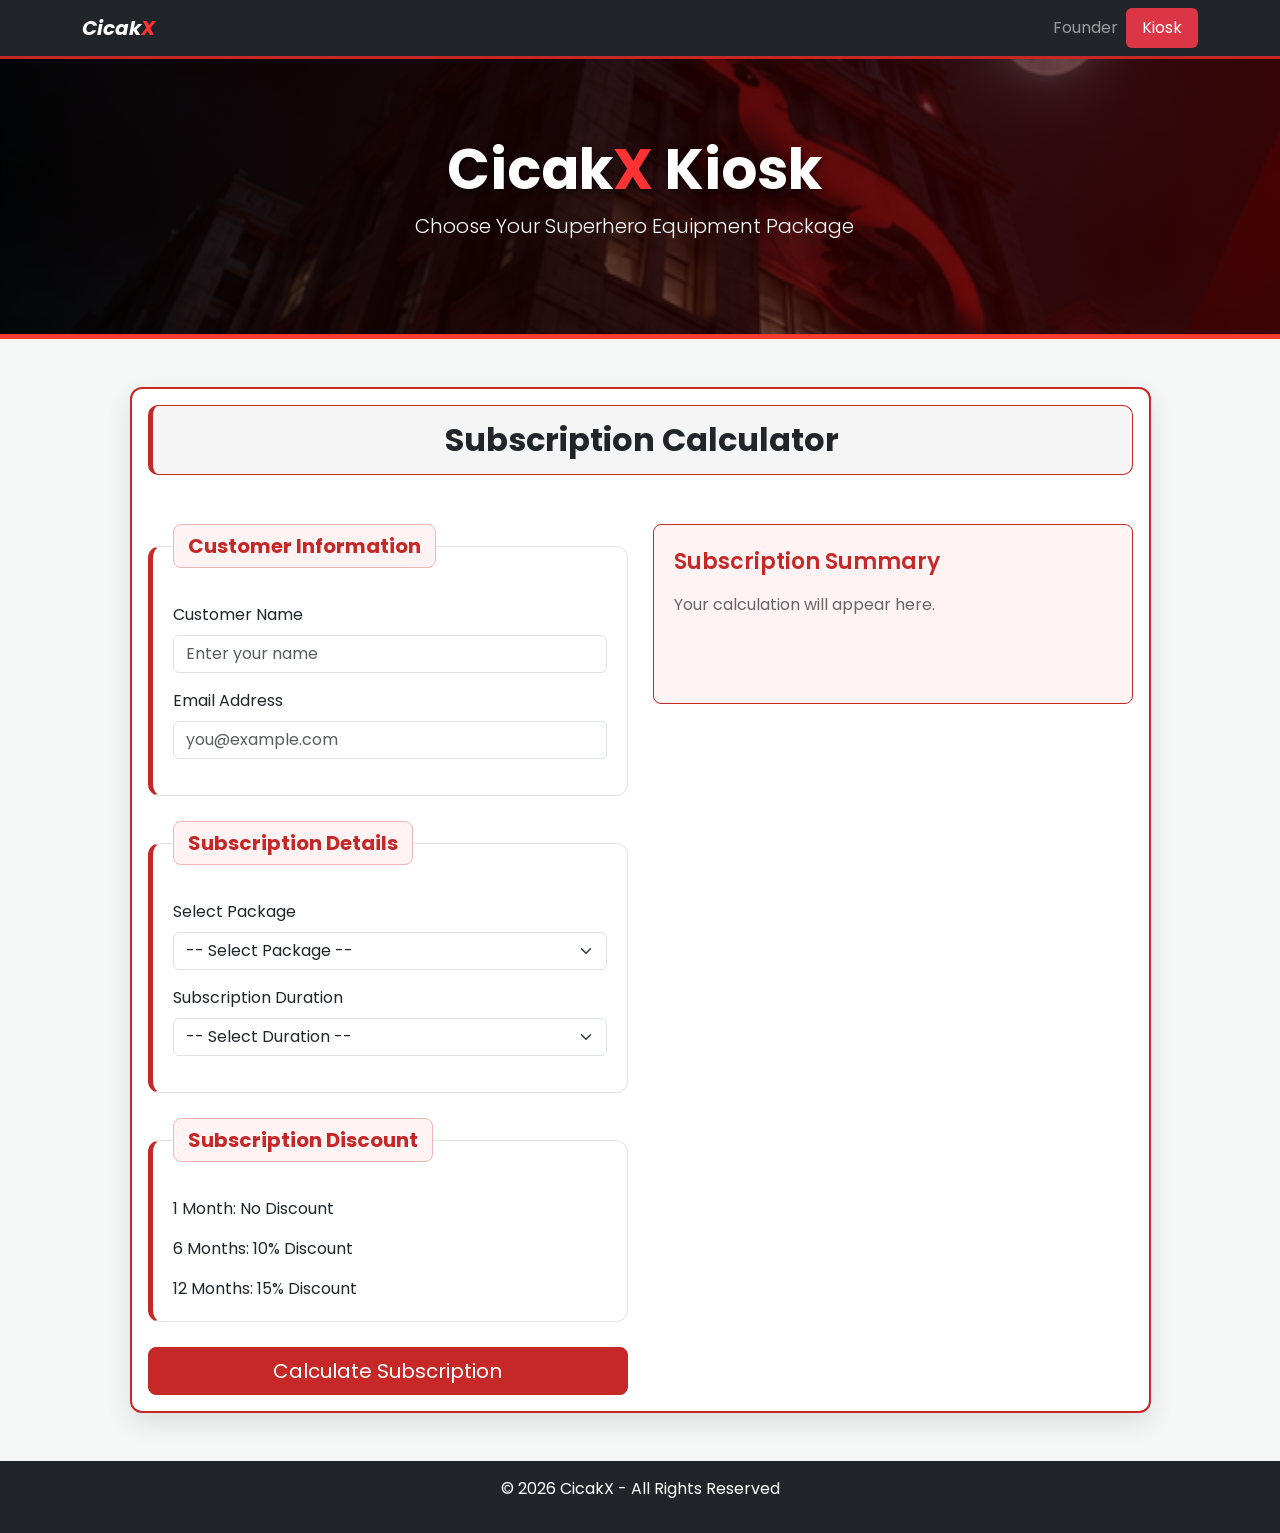
==== kiosk.html @ cbe562b1 "Add files via upload" ====
<!DOCTYPE html>
<html lang="en">
<head>
    <meta charset="UTF-8">
    <meta name="viewport" content="width=device-width, initial-scale=1.0">
    <title>CicakX - Kiosk</title>

    <!-- Bootstrap CSS CDN -->
    <link href="https://cdn.jsdelivr.net/npm/bootstrap@5.3.3/dist/css/bootstrap.min.css" rel="stylesheet">

    <!-- Custom CSS -->
    <link rel="stylesheet" href="css/style.css">
</head>

<body>

    <!-- Navigation Bar -->
    <nav class="navbar navbar-expand-lg navbar-dark bg-dark">
        <div class="container">
            
        <a class="navbar-brand fw-bold fst-italic" href="index.html">Cicak<span style="color: #ff3333;">X</span> </a>

            <button class="navbar-toggler" type="button"
                    data-bs-toggle="collapse"
                    data-bs-target="#mainNavbar"
                    aria-controls="mainNavbar"
                    aria-expanded="false"
                    aria-label="Toggle navigation">
                <span class="navbar-toggler-icon"></span>
            </button>

            <div class="collapse navbar-collapse" id="mainNavbar">
                <ul class="navbar-nav ms-auto mb-2 mb-lg-0">

                    <li class="nav-item">
                        <a class="nav-link" href="index.html">
                            Founder
                        </a>
                    </li>

                    <li class="nav-item">
                        
                    <a class="nav-link active bg-danger text-white rounded px-3"href="kiosk.html">
                        Kiosk
                    </a>
                    </li>

                </ul>
            </div>
        </div>
    </nav>

    
    <!-- Hero Section -->
    <header class="hero-section kiosk-hero text-center text-white p-5">
        <div class="container">
            <h1 class="display-4">
                Cicak<span class="brand-x">X</span> Kiosk
            </h1>

            <p class="lead">
                Choose Your Superhero Equipment Package
            </p>
        </div>
    </header>


    <!-- Main Content -->
    <main class="container mt-5 mb-5">

        <div class="row justify-content-center">
            <div class="col-md-11">

                <div class="card form-card kiosk-card">
                    <div class="card-body">

                        <h2 class="card-title text-center mb-4">
                            Subscription Calculator
                        </h2>

                        <!-- Subscription Form -->
                        <form id="subscriptionForm"
                              onsubmit="return validateForm()"
                              novalidate>

                            <!-- Customer Information -->
                            <fieldset>
                                <legend>Customer Information</legend>

                                <!-- Customer Name -->
                                <div class="mb-3">
                                    <label for="customerName"
                                           class="form-label">
                                        Customer Name
                                    </label>

                                    <input type="text"
                                           class="form-control"
                                           id="customerName"
                                           name="customerName"
                                           placeholder="Enter your name">

                                    <div id="customerNameError"
                                         class="text-danger"></div>
                                </div>

                                <!-- Email Address -->
                                <div class="mb-3">
                                    <label for="email"
                                           class="form-label">
                                        Email Address
                                    </label>

                                    <input type="email"
                                           class="form-control"
                                           id="email"
                                           name="email"
                                           placeholder="you@example.com">

                                    <div id="emailError"
                                         class="text-danger"></div>
                                </div>
                            </fieldset>

                            <!-- Subscription Details -->
                            <fieldset class="mt-4">
                                <legend>Subscription Details</legend>

                                <!-- Select Package -->
                                <div class="mb-3">
                                    <label for="package"
                                           class="form-label">
                                        Select Package
                                    </label>

                                    <select class="form-select"
                                            id="package"
                                            name="package">

                                        <option value="">
                                            -- Select Package --
                                        </option>

                                        <option value="50">
                                            Mask & Gloves - RM50/month
                                        </option>

                                        <option value="100">
                                            Superhero suit - RM100/month
                                        </option>

                                        <option value="150">
                                            Complete Hero Equipment - RM150/month
                                        </option>

                                    </select>

                                    <div id="packageError"
                                         class="text-danger"></div>
                                </div>

                                <!-- Subscription Duration -->
                                <div class="mb-3">
                                    <label for="duration"
                                           class="form-label">
                                        Subscription Duration
                                    </label>

                                    <select class="form-select"
                                            id="duration"
                                            name="duration">

                                        <option value="">
                                            -- Select Duration --
                                        </option>

                                        <option value="1">
                                            1 Month
                                        </option>

                                        <option value="6">
                                            6 Months
                                        </option>

                                        <option value="12">
                                            12 Months
                                        </option>

                                    </select>

                                    <div id="durationError"
                                         class="text-danger"></div>
                                </div>
                            </fieldset>

                            <!-- Subscription Discount -->
                            <fieldset class="mt-4">
                                <legend>Subscription Discount</legend>

                                <p>1 Month: No Discount</p>
                                <p>6 Months: 10% Discount</p>
                                <p>12 Months: 15% Discount</p>
                            </fieldset>

                            <!-- Calculate Button -->
                            <div class="d-grid mt-4">
                                <button type="submit"
                                        class="btn btn-primary btn-lg text-white">
                                    Calculate Subscription
                                </button>
                            </div>

                        </form>

                        <!-- Result Display -->
                        <div id="result" class="mt-4"></div>

                    </div>
                </div>

            </div>
        </div>

    </main>

    <!-- Footer -->
    <footer class="footer mt-auto py-3 bg-dark text-white text-center">
        <div class="container">
            <p>&copy; 2026 CicakX - All Rights Reserved</p>
        </div>
    </footer>

    <!-- Bootstrap JavaScript -->
    <script src="https://cdn.jsdelivr.net/npm/bootstrap@5.3.3/dist/js/bootstrap.bundle.min.js"></script>

    <!-- External JavaScript -->
    <script src="js/main.js"></script>

</body>
</html>
---- css/style.css ----
@import url('https://fonts.googleapis.com/css2?family=Poppins:wght@400;600;700&display=swap');

body {
    font-family: 'Poppins', sans-serif;
    background-color: #f4f7f6;
    display: flex;
    flex-direction: column;
    min-height: 100vh;
}

main {
    flex-grow: 1;
}

/* Navigation Bar */
.navbar {
    border-bottom: 3px solid #C62828;
}

/* Hero Section */
.hero-section {
    position: relative;
    overflow: hidden;
    background: linear-gradient(
        135deg,
        #171717 0%,
        #8B0000 55%,
        #C62828 100%
    );
    padding: 4rem 0;
    border-bottom: 5px solid #ff3b30;
}

.hero-section h1 {
    font-weight: 700;
    text-shadow: 2px 3px 6px rgba(0, 0, 0, 0.5);
}

/* Red X in CicakX */
.brand-x {
    color: #ff3333;
}

/* Card Style */
.form-card {
    border: none;
    box-shadow: 0 10px 25px rgba(0, 0, 0, 0.1);
}

/* Buttons */
.btn-primary {
    background-color: #C62828;
    border-color: #C62828;
    color: white;
}

.btn-primary:hover {
    background-color: #A61F1F;
    border-color: #A61F1F;
    color: white;
}


/* =========================
   FOUNDER PAGE
========================= */

/* Founder City Banner */
.founder-hero {
    background-image:
        linear-gradient(
            90deg,
            rgba(0, 0, 0, 0.1) 0%,
            rgba(50, 0, 0, 0.4) 40%,
            rgba(130, 0, 0, 0.95) 100%
        ),
        url("../images/cicakx-city.png");

    background-size: cover;
    background-position: center;
    background-repeat: no-repeat;
    min-height: 300px;
    display: flex;
    align-items: center;
}

/* Center Founder Banner Text */
.founder-hero .container {
    padding-left: 0;
    padding-right: 0;
    margin-left: auto;
    margin-right: auto;
    text-align: center;
}

/* Founder Profile Card */
.founder-profile {
    border-color: #C62828 !important;
    border-radius: 12px;
    overflow: hidden;
    box-shadow: 0 10px 25px rgba(0, 0, 0, 0.15);
}

/* Founder Image Container */
.founder-profile .col-md-4 {
    position: relative;
    min-height: 420px;
    padding: 0 !important;
    overflow: hidden;
    background-color: #212529;
}

/* Founder Image */
.founder-profile .col-md-4 img {
    position: absolute;
    top: 0;
    left: 0;
    width: 100%;
    height: 100%;
    max-width: none;
    object-fit: cover;
    object-position: center top;
    border: none;
    border-radius: 0 !important;
}

/* Founder Information */
.founder-profile h3 {
    color: #C62828;
    font-weight: 700;
}

.founder-profile p {
    line-height: 1.8;
}


/* =========================
   KIOSK PAGE
========================= */

/* Kiosk Banner */
.kiosk-hero {
    background-image:
        linear-gradient(
            90deg,
            rgba(0, 0, 0, 0.75),
            rgba(70, 0, 0, 0.70)
        ),
        url("../images/cicakx-city.png");

    background-size: cover;
    background-position: center;
    background-repeat: no-repeat;
    min-height: 280px;
    display: flex;
    align-items: center;
    justify-content: center;
}

.kiosk-hero .container {
    padding-left: 0;
    text-align: center;
}

/* Calculator Card */
.kiosk-card {
    border: 2px solid #C62828;
    border-radius: 12px;
    overflow: hidden;
}

/* Calculator Heading */
.kiosk-card .card-title {
    background-color: #f5f5f5;
    color: #212529;
    border: 1px solid #C62828;
    border-left: 5px solid #C62828;
    border-radius: 10px;
    padding: 15px 20px;
    font-weight: 700;
    text-align: center;
    width: 100%;
    grid-column: 1 / -1;
}

/* Form Section Boxes */
.kiosk-card fieldset {
    border: 1px solid #e5e5e5;
    border-left: 5px solid #C62828;
    border-radius: 12px;
    padding: 20px;
    margin-bottom: 25px;
    background-color: #ffffff;
}

/* Form Section Titles */
.kiosk-card legend {
    float: none;
    width: auto;
    padding: 6px 14px;
    margin-bottom: 15px;
    font-size: 20px;
    font-weight: 700;
    color: #C62828;
    background-color: #fff3f3;
    border: 1px solid #f1b5b5;
    border-radius: 8px;
}

.kiosk-card fieldset p:last-child {
    margin-bottom: 0;
}

/* Validation Error */
.text-danger {
    font-size: 14px;
    margin-top: 5px;
}


/* =========================
   SUBSCRIPTION SUMMARY
========================= */

/* Result Box */
#result:not(:empty) {
    background-color: #fff3f3;
    border: 1px solid #C62828;
    border-radius: 8px;
    padding: 20px;
    margin-top: 25px;
}

/* Result Heading */
#result h3 {
    color: #C62828;
    font-weight: 600;
}

/* Final Total */
#result h4 {
    color: #C62828;
    font-weight: bold;
    margin-top: 20px;
}

/* Empty Result Box */
.kiosk-card #result:empty {
    background-color: #fff3f3;
    border: 1px solid #C62828;
    border-radius: 8px;
    padding: 20px;
    min-height: 180px;
}

.kiosk-card #result:empty::before {
    content: "Subscription Summary";
    display: block;
    color: #C62828;
    font-size: 22px;
    font-weight: 600;
}

.kiosk-card #result:empty::after {
    content: "Your calculation will appear here.";
    display: block;
    margin-top: 15px;
    color: #666;
}


/* =========================
   RESPONSIVE DESIGN
========================= */

/* Desktop - Two Column Layout */
@media (min-width: 992px) {

    .kiosk-card .card-body {
        display: grid;
        grid-template-columns: 1fr 1fr;
        gap: 25px;
    }

    .kiosk-card #result {
        margin-top: 0 !important;
        align-self: start;
    }
}

/* Mobile Devices */
@media (max-width: 768px) {

    .hero-section {
        padding: 30px 15px !important;
    }

    .hero-section h1 {
        font-size: 28px;
    }

    .founder-profile .col-md-4 {
        min-height: 400px;
    }
}
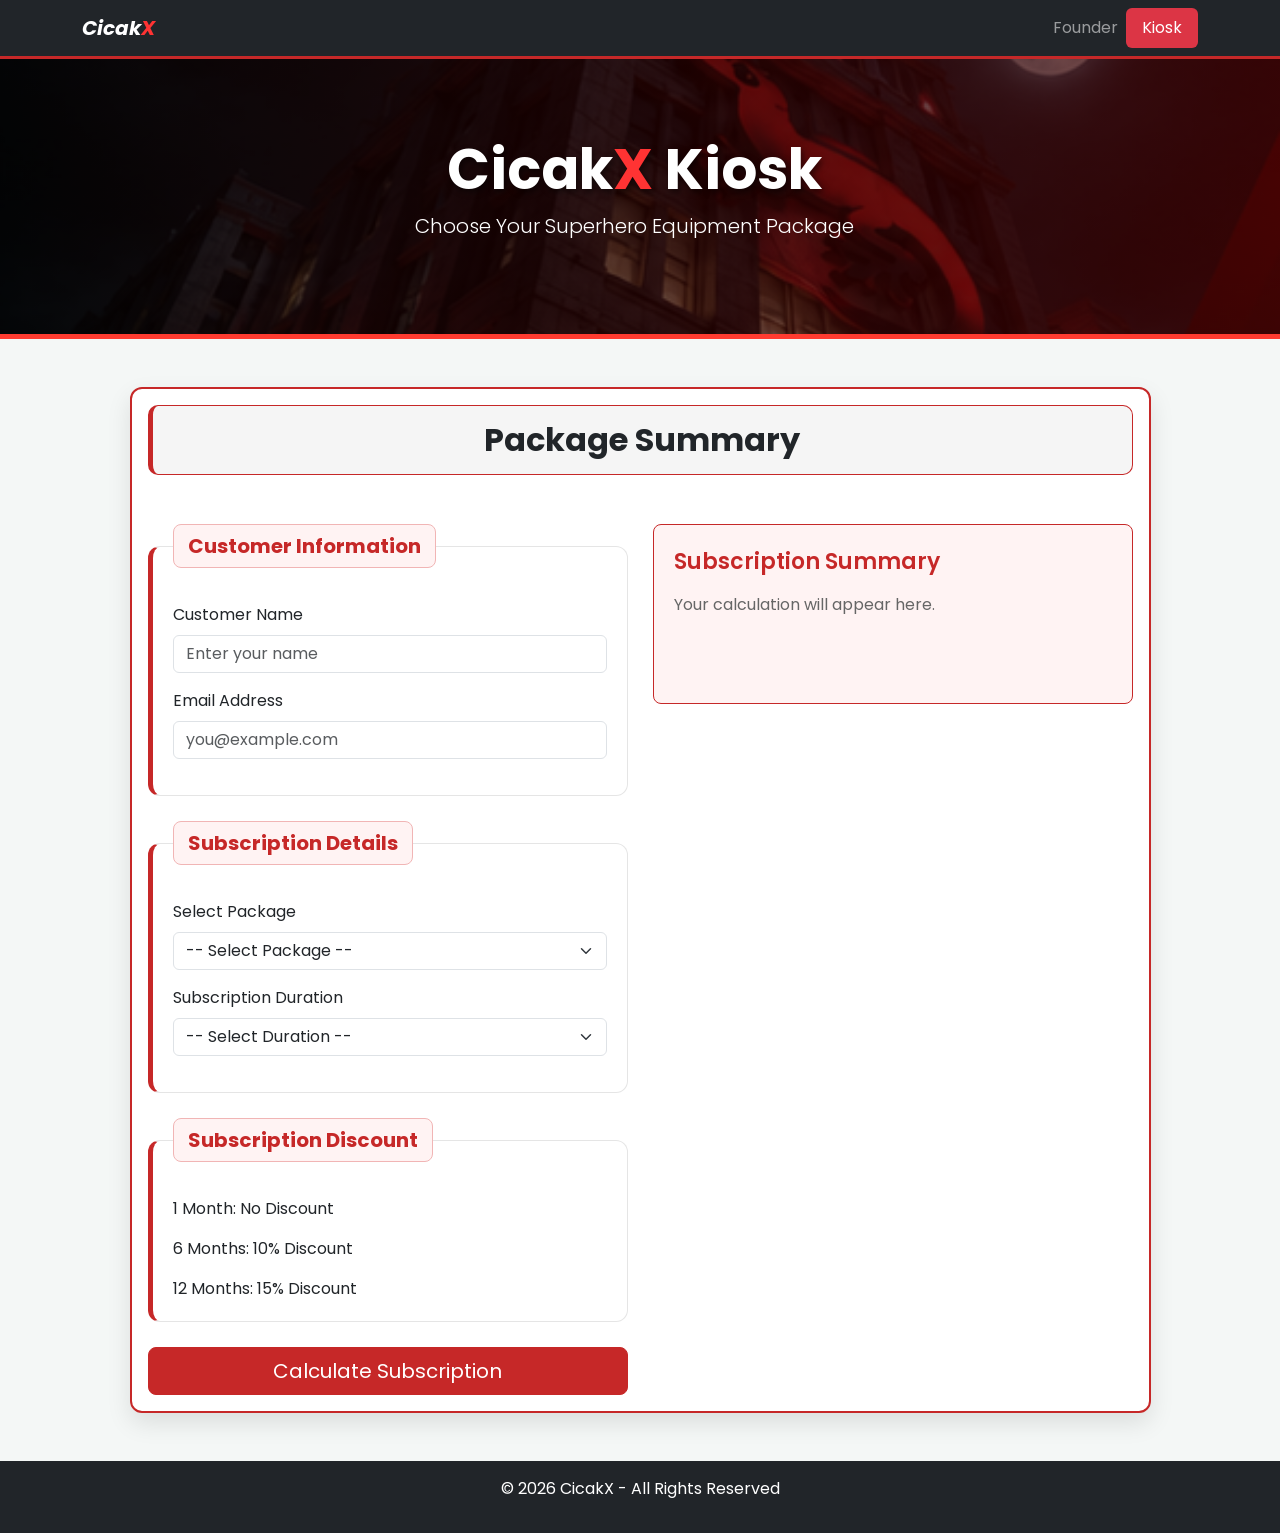
==== commit 9251fc4e: "Update kiosk.html" ====
--- a/kiosk.html
+++ b/kiosk.html
@@ -76,7 +76,7 @@
                     <div class="card-body">
 
                         <h2 class="card-title text-center mb-4">
-                            Subscription Calculator
+                            Package Summary
                         </h2>
 
                         <!-- Subscription Form -->
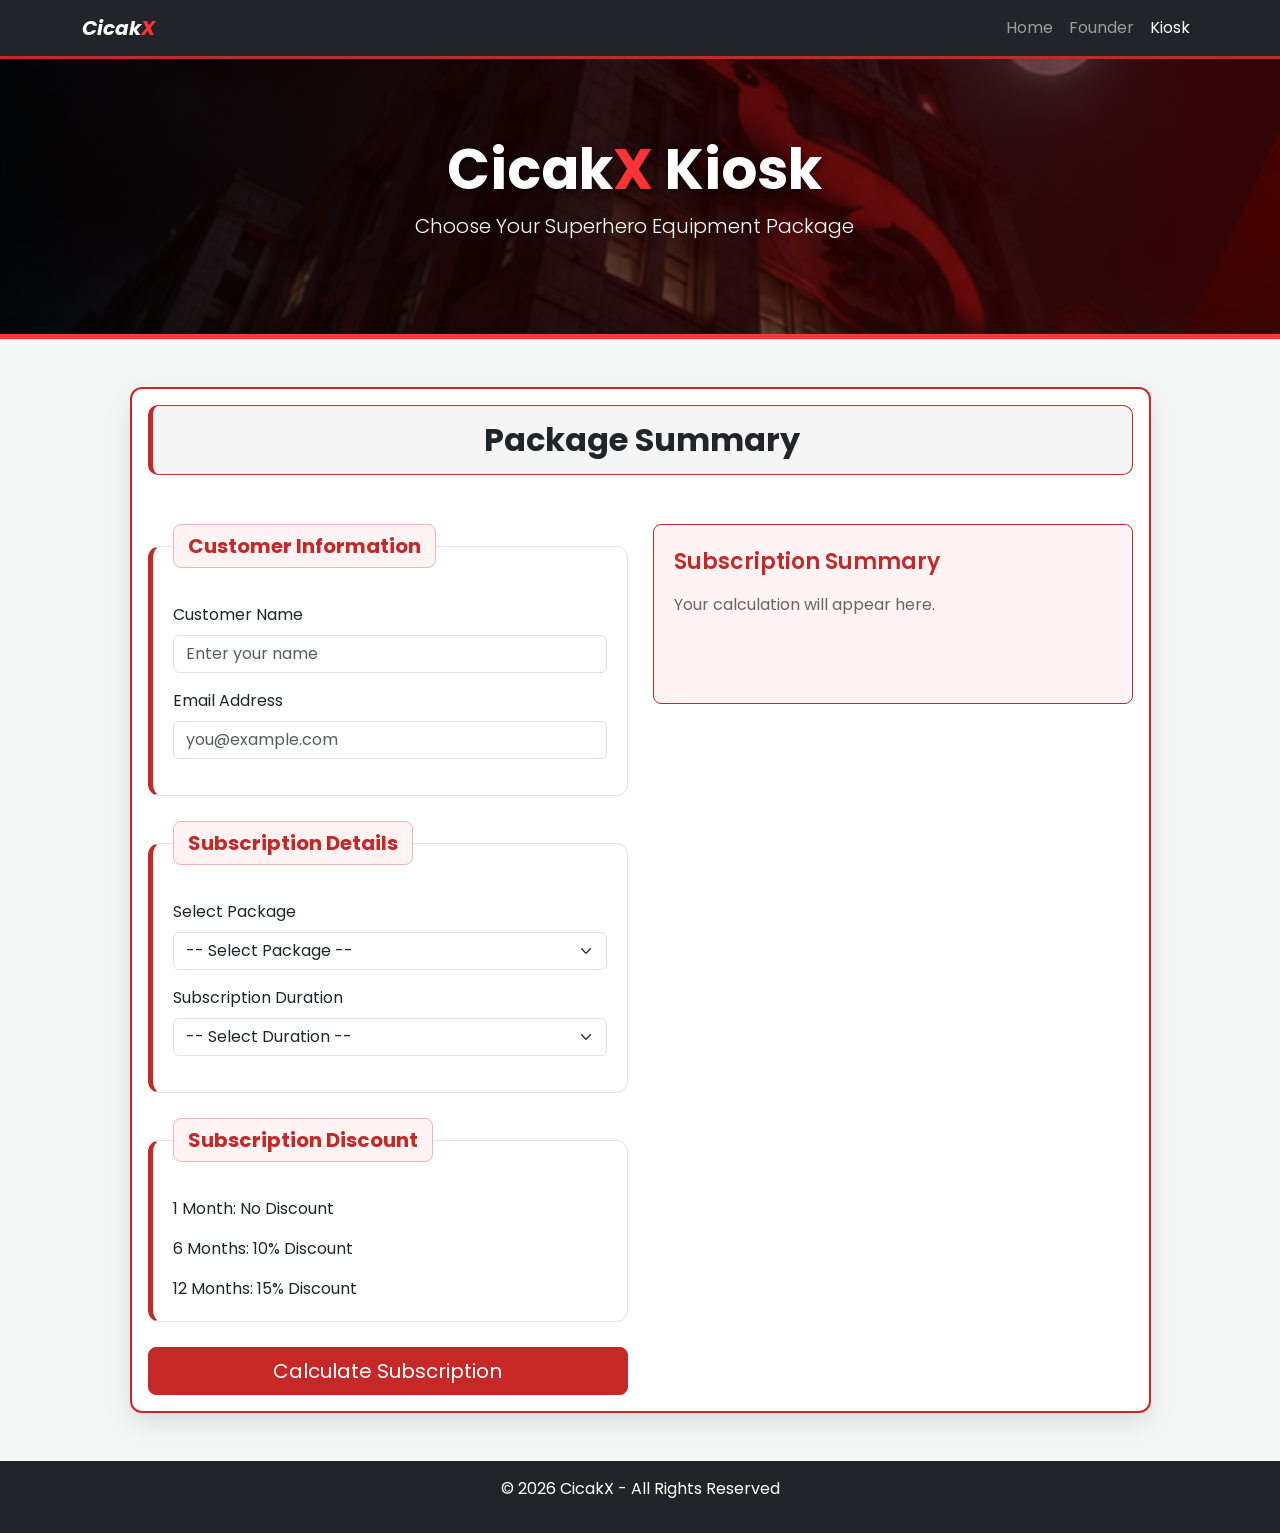
==== commit 3b6df011: "Update kiosk.html" ====
--- a/kiosk.html
+++ b/kiosk.html
@@ -31,22 +31,29 @@
             </button>
 
             <div class="collapse navbar-collapse" id="mainNavbar">
+                
                 <ul class="navbar-nav ms-auto mb-2 mb-lg-0">
 
                     <li class="nav-item">
-                        <a class="nav-link" href="index.html">
+                        <a class="nav-link" href="index.html#home">
+                            Home
+                        </a>
+                    </li>
+
+                    <li class="nav-item">
+                        <a class="nav-link" href="index.html#founder">
                             Founder
                         </a>
                     </li>
 
                     <li class="nav-item">
-                        
-                    <a class="nav-link active bg-danger text-white rounded px-3"href="kiosk.html">
-                        Kiosk
-                    </a>
+                        <a class="nav-link active" href="kiosk.html">
+                            Kiosk
+                        </a>
                     </li>
 
                 </ul>
+
             </div>
         </div>
     </nav>
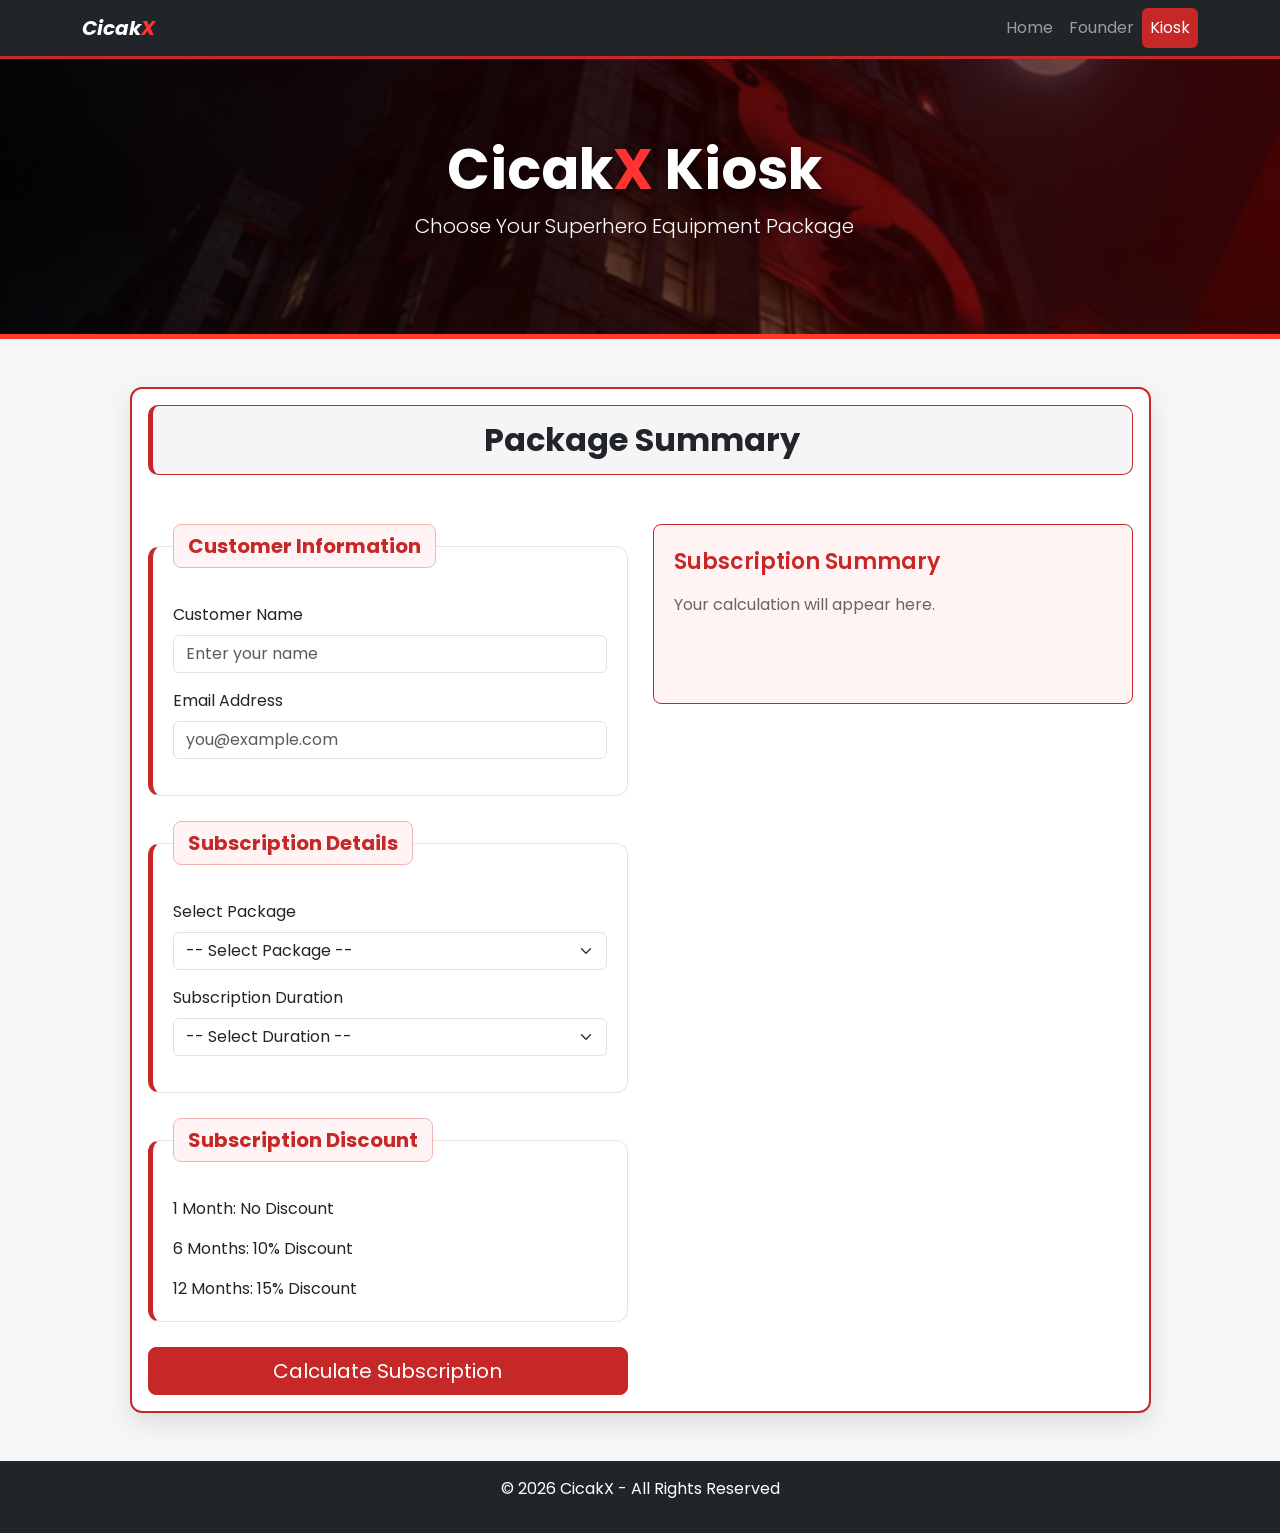
==== commit a279474d: "Update kiosk.html" ====
--- a/kiosk.html
+++ b/kiosk.html
@@ -10,7 +10,7 @@
     <link href="https://cdn.jsdelivr.net/npm/bootstrap@5.3.3/dist/css/bootstrap.min.css" rel="stylesheet">
 
     <!-- Custom CSS -->
-    <link rel="stylesheet" href="css/style.css">
+    <link rel="stylesheet" href="css/style.css?v=19">
 </head>
 
 <body>
--- a/css/style.css
+++ b/css/style.css
@@ -14,12 +14,64 @@
     flex-grow: 1;
 }
 
-/* Navigation Bar */
+
+/* =========================
+   NAVIGATION BAR
+========================= */
+
 .navbar {
     border-bottom: 3px solid #C62828;
 }
 
-/* Hero Section */
+.navbar .nav-link {
+    padding: 8px 15px;
+    border-radius: 6px;
+}
+
+/* Hover Effect */
+.navbar .nav-link:hover {
+    background-color: #8B0000;
+    color: white !important;
+}
+
+/* Home - Red by Default */
+.navbar .nav-link[href="#home"] {
+    background-color: #C62828 !important;
+    color: white !important;
+}
+
+/* Remove Home Highlight When Founder Selected */
+body:has(#founder:target) .navbar .nav-link[href="#home"] {
+    background-color: transparent !important;
+    color: rgba(255, 255, 255, 0.55) !important;
+}
+
+/* Founder - Red When Selected */
+body:has(#founder:target) .navbar .nav-link[href="#founder"] {
+    background-color: #C62828 !important;
+    color: white !important;
+}
+
+/* Kiosk - Red When Active */
+.navbar .nav-link.active {
+    background-color: #C62828 !important;
+    color: white !important;
+}
+
+/* Smooth Scrolling */
+html {
+    scroll-behavior: smooth;
+}
+
+#founder {
+    scroll-margin-top: 85px;
+}
+
+
+/* =========================
+   HERO SECTION
+========================= */
+
 .hero-section {
     position: relative;
     overflow: hidden;
@@ -43,13 +95,16 @@
     color: #ff3333;
 }
 
-/* Card Style */
+
+/* =========================
+   CARD AND BUTTONS
+========================= */
+
 .form-card {
     border: none;
     box-shadow: 0 10px 25px rgba(0, 0, 0, 0.1);
 }
 
-/* Buttons */
 .btn-primary {
     background-color: #C62828;
     border-color: #C62828;
